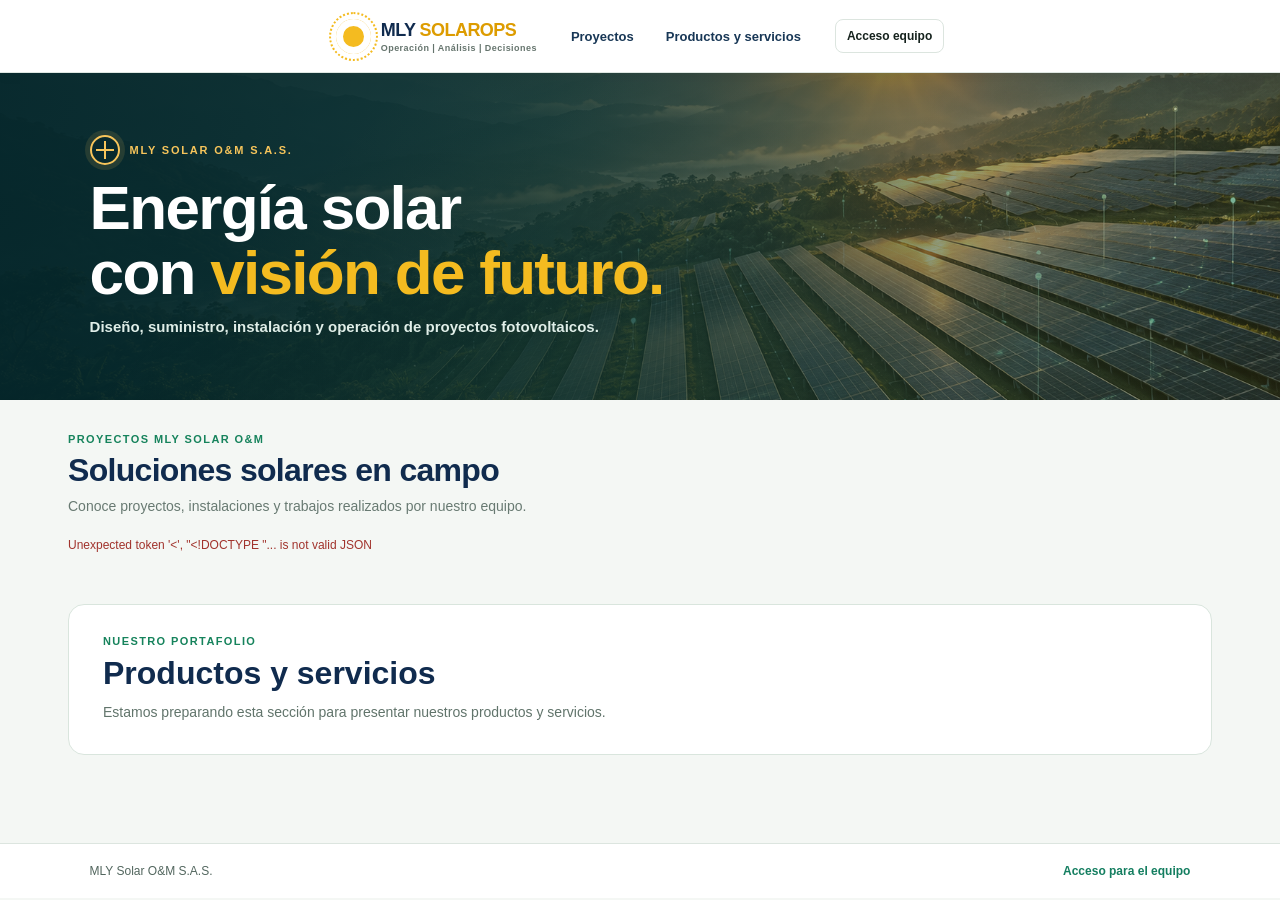
==== static/public.html @ 8276e41c "Add public project gallery page" ====
<!doctype html>
<html lang="es">
<head>
  <meta charset="utf-8">
  <meta name="viewport" content="width=device-width,initial-scale=1">
  <meta name="description" content="Conoce proyectos solares realizados por MLY Solar O&M S.A.S.">
  <title>Proyectos solares | MLY Solar O&amp;M</title>
  <link rel="stylesheet" href="/static/styles.css">
  <link rel="stylesheet" href="/static/gallery.css">
  <link rel="stylesheet" href="/static/public.css">
</head>
<body class="public-site">
  <header class="app-header">
    <div class="topbar">
      <a class="app-brand" href="/proyectos" aria-label="MLY SolarOps, inicio público">
        <i class="app-brand-mark" aria-hidden="true"></i>
        <span><b>MLY <em>SOLAROPS</em></b><small>Operación | Análisis | Decisiones</small></span>
      </a>
      <nav class="app-nav" aria-label="Navegación pública">
        <a href="#proyectos">Proyectos</a>
        <a href="#portafolio">Productos y servicios</a>
      </nav>
      <div class="account-actions"><a class="clear" href="/login">Acceso equipo</a></div>
    </div>
  </header>
  <section class="brand-header" aria-labelledby="public-hero-title">
    <div class="brand-intro">
      <div class="brand-kicker"><i class="brand-mark" aria-hidden="true"></i><p>MLY SOLAR O&amp;M S.A.S.</p></div>
      <h1 id="public-hero-title">Energía solar<br>con <span>visión de futuro.</span></h1>
      <p class="brand-subtitle">Diseño, suministro, instalación y operación de proyectos fotovoltaicos.</p>
    </div>
  </section>
  <main class="public-main">
    <section id="proyectos" class="home-gallery" aria-labelledby="projects-title">
      <div class="gallery-heading"><div><p class="eyebrow">PROYECTOS MLY SOLAR O&amp;M</p><h2 id="projects-title">Soluciones solares en campo</h2><p class="gallery-lead">Conoce proyectos, instalaciones y trabajos realizados por nuestro equipo.</p></div></div>
      <p id="public-gallery-status" class="gallery-status" role="status" aria-live="polite">Cargando proyectos…</p>
      <div id="public-gallery-grid" class="gallery-grid" aria-live="polite"></div>
    </section>
    <section id="portafolio" class="public-portfolio" aria-labelledby="portfolio-title">
      <p class="eyebrow">NUESTRO PORTAFOLIO</p>
      <h2 id="portfolio-title">Productos y servicios</h2>
      <p>Estamos preparando esta sección para presentar nuestros productos y servicios.</p>
    </section>
  </main>
  <footer class="public-footer"><span>MLY Solar O&amp;M S.A.S.</span><a href="/login">Acceso para el equipo</a></footer>
  <dialog id="public-lightbox" class="gallery-lightbox" aria-label="Fotografías del proyecto">
    <button id="public-lightbox-close" class="gallery-dialog-close" type="button" aria-label="Cerrar fotografías">×</button>
    <button id="public-lightbox-prev" class="gallery-lightbox-nav previous" type="button" aria-label="Fotografía anterior">‹</button>
    <img id="public-lightbox-image" alt="">
    <button id="public-lightbox-next" class="gallery-lightbox-nav next" type="button" aria-label="Fotografía siguiente">›</button>
    <div class="gallery-lightbox-caption"><p class="eyebrow" id="public-lightbox-category"></p><h2 id="public-lightbox-title"></h2><p id="public-lightbox-description"></p><small id="public-lightbox-location"></small><span id="public-lightbox-counter" class="gallery-lightbox-counter"></span></div>
  </dialog>
  <script src="/static/public.js" defer></script>
</body>
</html>
---- static/styles.css ----
:root{--ink:#15221d;--muted:#61716a;--line:#dce5df;--bg:#f4f7f4;--panel:#fff;--solar:#e59a18;--green:#16835c;--red:#c44a35;--amber:#ad7600}*{box-sizing:border-box}body{margin:0;background:var(--bg);font-family:Inter,Segoe UI,Arial,sans-serif;color:var(--ink)}header,main{max-width:1240px;margin:auto}header{padding:46px 28px 30px;display:flex;justify-content:space-between;align-items:center;gap:20px}h1,h2,p{margin:0}h1{font-size:clamp(30px,4vw,46px);letter-spacing:-1.8px}h2{font-size:20px}.eyebrow{font-size:11px;font-weight:800;letter-spacing:1.4px;color:var(--green);margin-bottom:8px}#status{color:var(--muted);margin-top:8px}.actions{display:flex;gap:10px;align-items:center}.upload,.clear,.analyse{border:0;border-radius:9px;padding:13px 16px;font-weight:700;cursor:pointer}.upload{background:var(--ink);color:#fff}.clear{background:#fff;color:var(--ink);border:1px solid var(--line)}.analyse{background:var(--green);color:#fff}.analyse:disabled{cursor:not-allowed;opacity:.45}.upload input{display:none}main{padding:0 28px 48px}.cards{display:grid;grid-template-columns:repeat(4,1fr);gap:14px;margin-bottom:18px}.card,.panel{background:var(--panel);border:1px solid var(--line);border-radius:12px}.card{padding:19px}.card span{display:block;color:var(--muted);font-size:13px}.card strong{font-size:29px;display:block;margin-top:6px;letter-spacing:-1px}.panel{padding:22px;margin-bottom:18px}.section-title{display:flex;align-items:start;justify-content:space-between;margin-bottom:18px}.alerts{display:grid;gap:10px}.alert{border-left:4px solid var(--amber);padding:14px 15px;background:#fff9eb;border-radius:3px}.alert.danger{border-color:var(--red);background:#fff4f2}.alert strong{display:block}.alert p{color:#5e5540;font-size:14px;margin-top:5px}.alert .action{color:var(--ink);font-weight:600}.legend{font-size:12px;color:var(--muted)}.legend i{display:inline-block;width:10px;height:10px;background:var(--solar);border-radius:50%;margin:0 5px}.legend .green{background:var(--green)}.chart{height:230px;display:flex;align-items:end;gap:4px;border-bottom:1px solid var(--line);padding:12px 0 0}.bar-group{height:100%;flex:1;display:flex;align-items:end;gap:1px;min-width:5px}.bar{width:50%;min-height:1px;background:var(--solar);border-radius:2px 2px 0 0}.bar.green{background:var(--green)}.plants{display:grid;grid-template-columns:repeat(2,1fr);gap:16px}.plant{border:1px solid var(--line);border-radius:9px;padding:17px}.plant-top{display:flex;justify-content:space-between;margin-bottom:14px}.plant h3{margin:0}.subtle{font-size:13px;color:var(--muted);margin-top:4px}.inverter{display:grid;grid-template-columns:1.2fr repeat(3,1fr);padding:11px 0;border-top:1px solid var(--line);gap:8px;font-size:13px}.inverter span{color:var(--muted);display:block;font-size:11px;margin-bottom:3px}.empty{text-align:center;padding:70px 20px;color:var(--muted)}@media(max-width:760px){header{padding-top:30px;align-items:flex-start;flex-direction:column}.actions{width:100%;flex-wrap:wrap}.cards,.plants{grid-template-columns:1fr}.inverter{grid-template-columns:1fr 1fr}.section-title{gap:10px;flex-direction:column}.legend{margin-top:0}}
.current-user{font-size:12px;color:#61716a;font-weight:700;white-space:nowrap}
.integration-panel{max-width:1240px;margin:0 auto 18px;padding:20px 28px;background:#fff;border:1px solid var(--line);border-radius:12px;display:flex;align-items:center;gap:18px;flex-wrap:wrap}.integration-panel h2{margin-bottom:5px}.integration-panel p{color:var(--muted);font-size:14px}.integration-result{flex:1 1 100%;color:var(--muted);font-size:14px}.integration-result strong{color:var(--ink);display:block;margin-bottom:8px}.integration-result small{display:block;margin-top:8px}.connected-plants{display:flex;gap:8px;flex-wrap:wrap}.connected-plants span{background:#edf7f1;color:#176444;padding:7px 10px;border-radius:999px;font-weight:700;font-size:13px}@media(max-width:760px){.integration-panel{margin:0 16px 18px;padding:18px}.integration-panel .analyse{width:100%}}
.connected-plant-cards{display:grid;grid-template-columns:repeat(2,minmax(0,1fr));gap:12px}.connected-plant-cards article{border:1px solid var(--line);border-radius:10px;padding:15px;background:#fbfdfb}.connected-plant-cards article>div{display:flex;justify-content:space-between;gap:8px;align-items:center}.live-status{background:#edf7f1;color:#176444;font-size:11px;font-weight:800;padding:5px 8px;border-radius:999px}.connected-plant-cards dl{display:grid;grid-template-columns:repeat(2,1fr);gap:12px;margin:14px 0 0}.connected-plant-cards dl div{border-top:1px solid var(--line);padding-top:9px}.connected-plant-cards dt{font-size:11px;color:var(--muted)}.connected-plant-cards dd{margin:3px 0 0;font-weight:800;color:var(--ink)}@media(max-width:760px){.connected-plant-cards{grid-template-columns:1fr}}
.power-diagnostic{margin-top:11px;border-top:1px dashed var(--line);padding-top:9px;font-size:11px;color:var(--muted)}.power-diagnostic summary{cursor:pointer;font-weight:700;color:var(--green)}.power-diagnostic span{display:block;margin-top:6px;word-break:break-word}
.report-date{font-size:12px;font-weight:800;color:var(--muted);display:grid;gap:5px}.report-date input{font:inherit;color:var(--ink);border:1px solid var(--line);border-radius:8px;padding:10px;background:#fff}.daily-report-cards{display:grid;grid-template-columns:repeat(2,minmax(0,1fr));gap:12px}.daily-report-cards article{border:1px solid var(--line);border-radius:10px;padding:15px;background:#fbfdfb}.report-heading{display:flex;justify-content:space-between;gap:10px}.report-heading span{font-size:12px;color:var(--muted)}.daily-report-cards dl{display:grid;grid-template-columns:repeat(3,1fr);gap:8px;margin:14px 0}.daily-report-cards dt{font-size:11px;color:var(--muted)}.daily-report-cards dd{margin:3px 0 0;font-size:14px;font-weight:800;color:var(--ink)}.report-chart{height:118px;display:flex;align-items:end;gap:2px;border-bottom:1px solid var(--line);padding-top:8px}.report-chart i{display:block;flex:1;background:var(--solar);border-radius:2px 2px 0 0;min-width:3px}.report-times{display:flex;justify-content:space-between;font-size:11px;color:var(--muted);margin-top:5px}@media(max-width:760px){.daily-report-cards{grid-template-columns:1fr}.daily-report-cards dl{grid-template-columns:1fr 1fr}}
.detailed-report{flex:1 1 100%;border:1px solid var(--line);border-radius:12px;background:#fff;padding:24px;color:var(--ink)}.report-document-heading{display:flex;align-items:start;justify-content:space-between;gap:18px;padding-bottom:16px;border-bottom:1px solid var(--line)}.report-document-heading h2{font-size:24px}.report-section{padding:20px 0;border-bottom:1px solid var(--line)}.report-section:last-child{border-bottom:0;padding-bottom:0}.report-section h3{font-size:16px;margin:0 0 10px}.report-section p{font-size:14px;line-height:1.55;color:var(--muted)}.report-section ul,.report-section ol{margin:0;padding-left:22px;display:grid;gap:8px;font-size:14px;line-height:1.45}.generation-comparison{display:grid;gap:12px;margin-top:16px}.generation-comparison>div{display:grid;grid-template-columns:minmax(95px,150px) minmax(92px,150px) 1fr;gap:10px;align-items:center;font-size:13px}.generation-comparison b{font-size:13px;text-align:right}.generation-comparison i{height:14px;background:#edf2ee;border-radius:99px;overflow:hidden}.generation-comparison em{display:block;height:100%;background:var(--solar);border-radius:99px}.report-interpretation{margin-top:14px}.report-table-wrap{overflow-x:auto;border:1px solid var(--line);border-radius:9px}.report-table-wrap table{border-collapse:collapse;width:100%;min-width:660px;font-size:13px}.report-table-wrap th,.report-table-wrap td{padding:11px 12px;border-bottom:1px solid var(--line);text-align:left;white-space:nowrap}.report-table-wrap thead th{background:#f4f7f4;color:var(--muted);font-size:11px}.report-table-wrap tbody tr:last-child th,.report-table-wrap tbody tr:last-child td{border-bottom:0}.report-caveats{background:#fbfdfb;margin:0 -24px -24px;padding:20px 24px;border-radius:0 0 12px 12px}@media(max-width:760px){.detailed-report{padding:18px}.report-document-heading{flex-direction:column}.report-document-heading .clear{width:100%}.generation-comparison>div{grid-template-columns:1fr auto}.generation-comparison i{grid-column:1/-1}.report-caveats{margin:0 -18px -18px;padding:18px}}
.plant-selector{flex:1 1 100%;border:1px solid var(--line);border-radius:9px;padding:11px 13px;margin:0}.plant-selector legend{font-size:12px;font-weight:800;color:var(--muted);padding:0 4px}.plant-options{display:flex;flex-wrap:wrap;gap:8px}.plant-options label{display:flex;gap:6px;align-items:center;background:#edf7f1;border-radius:999px;padding:7px 10px;font-size:13px;font-weight:700}.report-controls{display:flex;flex:1 1 100%;gap:10px;align-items:end;flex-wrap:wrap}.range-summary-cards{display:grid;grid-template-columns:repeat(2,minmax(0,1fr));gap:12px}.range-summary-cards article{border:1px solid var(--line);border-radius:10px;padding:15px;background:#fbfdfb}.range-summary-cards dl{display:grid;grid-template-columns:repeat(2,1fr);gap:10px;margin:13px 0 0}.range-summary-cards dt{font-size:11px;color:var(--muted)}.range-summary-cards dd{margin:3px 0 0;font-weight:800}.range-chart{height:100px;display:flex;align-items:end;gap:2px;border-bottom:1px solid var(--line);padding-top:6px}.range-chart i{display:block;flex:1;background:var(--green);min-width:3px;border-radius:2px 2px 0 0}.report-series-chart{margin:8px 0 14px;padding:12px;border:1px solid var(--line);border-radius:9px;background:#fbfdfb;break-inside:avoid}.report-series-chart figcaption{font-size:14px;font-weight:800;margin-bottom:6px}.report-series-chart svg{display:block;width:100%;height:auto}.chart-axis{stroke:#829087;stroke-width:1}.chart-grid{stroke:#dce5de;stroke-width:1;stroke-dasharray:3 3}.chart-label{font-size:11px;fill:#607168}.chart-legend{display:flex;flex-wrap:wrap;gap:10px;margin-top:4px;font-size:11px;color:var(--muted)}.chart-legend span{display:flex;align-items:center;gap:4px}.chart-legend i{width:10px;height:3px;border-radius:2px}@media(max-width:760px){.report-controls .analyse{width:100%}.range-summary-cards{grid-template-columns:1fr}}
@page{size:letter;margin:.35in}@media print{body{background:#fff!important;-webkit-print-color-adjust:exact;print-color-adjust:exact}header,#file-queue,#fusionsolar-panel,#fusionsolar-report-panel>div:not(.detailed-report),.plant-selector,.report-controls,#fusionsolar-report-analyse,#fusionsolar-report-result,#fusionsolar-range-result,#empty-state,main{display:none!important}#fusionsolar-report-panel{display:block!important;border:0!important;margin:0!important;padding:0!important}.detailed-report{display:block!important;border:0!important;padding:0!important;font-size:11px}.detailed-report[hidden]{display:none!important}.report-document-heading{padding-bottom:9px}.report-document-heading h2{font-size:20px}.report-document-heading .clear{display:none!important}.report-section{padding:10px 0}.report-section h3{margin-bottom:6px;font-size:14px}.report-section p,.report-section ul,.report-section ol{font-size:11px;line-height:1.3}.report-section ul,.report-section ol{gap:4px}.generation-comparison{margin-top:8px;gap:6px}.generation-comparison i{background:#fff!important;border:1px solid #9faea5}.generation-comparison em{background:#f5b51b!important;border:2px solid #c77800;box-sizing:border-box}.report-table-wrap table{font-size:10px}.report-table-wrap th,.report-table-wrap td{padding:6px 7px}.report-caveats{margin:0;padding:10px 0;background:#fff!important}.report-caveats{break-inside:avoid}}.chart-axis-title{font-size:11px;font-weight:700;fill:#405247}
.simulation-controls{display:flex;flex-wrap:wrap;align-items:end;gap:12px;margin:18px 0}.simulation-controls label{display:grid;gap:5px;color:var(--muted);font-size:12px;font-weight:700}.simulation-controls input,.simulation-controls select{min-height:42px;border:1px solid var(--line);border-radius:8px;padding:9px 10px;background:#fff;color:var(--ink);font:inherit}.simulation-controls select{min-width:210px}.simulation-upload{min-height:42px}.simulation-metrics{display:grid;grid-template-columns:repeat(4,1fr);gap:12px;margin:16px 0 22px}.simulation-metrics>div{border:1px solid var(--line);border-radius:9px;padding:14px;background:#fff}.simulation-metrics span,.simulation-metrics small{display:block;color:var(--muted);font-size:12px}.simulation-metrics b{display:block;font-size:22px;margin:5px 0}.simulation-chart{height:205px;display:flex;align-items:end;gap:8px;border-bottom:1px solid var(--line);padding:18px 4px 0}.simulation-chart>div{height:100%;flex:1;min-width:28px;display:grid;grid-template-rows:1fr 23px;align-items:end;text-align:center}.simulation-chart>div>div{height:100%;display:flex;align-items:end;justify-content:center;gap:2px}.simulation-chart i{display:block;width:27%;min-height:2px;border-radius:3px 3px 0 0}.simulation-generation{background:#e59a18}.simulation-self{background:#16835c}.simulation-export{background:#247196}.simulation-chart span{font-size:10px;color:var(--muted);padding-top:6px}.simulation-legend{display:flex;flex-wrap:wrap;gap:14px;margin-top:10px;color:var(--muted);font-size:12px}.simulation-legend i{display:inline-block;width:10px;height:10px;border-radius:2px;margin-right:4px}@media(max-width:760px){.simulation-metrics{grid-template-columns:1fr 1fr}.simulation-controls{align-items:stretch}.simulation-controls label,.simulation-controls select{width:100%}}
.performance-metrics{display:grid;grid-template-columns:repeat(3,minmax(0,1fr));gap:10px;margin-top:14px}.performance-metrics>div{border:1px solid var(--line);border-radius:9px;padding:13px;background:#fbfdfb}.performance-metrics span,.performance-metrics small{display:block;color:var(--muted);font-size:11px}.performance-metrics b{display:block;font-size:19px;margin:5px 0;color:var(--ink)}@media(max-width:760px){.performance-metrics{grid-template-columns:1fr 1fr}}
.analysis-report-actions{max-width:1240px;margin:0 auto 18px;padding:17px 28px;display:flex;align-items:center;justify-content:space-between;gap:18px;border:1px solid #cfe4d8;border-radius:12px;background:#f2faf5}.analysis-report-actions .eyebrow{margin-bottom:4px}.analysis-report-actions p:last-child{color:var(--muted);font-size:13px}.operational-report{max-width:1240px;margin:0 auto 28px}.operational-report-heading p{margin-top:7px}.report-brand-note{display:grid;gap:5px;text-align:right;color:var(--green);font-size:13px}.report-brand-note span{color:var(--muted);font-size:12px}.operational-summary{display:grid;grid-template-columns:repeat(4,minmax(0,1fr));gap:10px}.operational-summary>div{border:1px solid var(--line);border-radius:9px;padding:12px;background:#fbfdfb}.operational-summary span{display:block;color:var(--muted);font-size:11px}.operational-summary b{display:block;margin-top:5px;font-size:19px}.operational-alert-list{list-style:none!important;padding:0!important}.operational-alert-list li{padding:10px 0;border-bottom:1px solid var(--line)}.operational-alert-list li:last-child{border-bottom:0}.operational-alert-list span{display:block;margin-top:4px;color:var(--muted)}@media(max-width:760px){.analysis-report-actions{margin:0 16px 18px;padding:16px;align-items:stretch;flex-direction:column}.analysis-report-actions .analyse{width:100%}.operational-report{margin:0 16px 22px}.operational-summary{grid-template-columns:1fr 1fr}.report-brand-note{text-align:left}}
.brand-header{position:relative;isolation:isolate;min-height:284px;margin:22px auto 26px;padding:42px 36px!important;overflow:hidden;border:1px solid #294b40;border-radius:18px;background:linear-gradient(90deg,rgba(12,38,32,.96) 0%,rgba(13,46,38,.88) 43%,rgba(13,46,38,.18) 78%),url('/static/solarops-hero-v1.png') right center/cover no-repeat;color:#fff}.brand-header:after{content:'';position:absolute;inset:0;z-index:-1;background:linear-gradient(135deg,transparent 0 70%,rgba(229,154,24,.18) 100%)}.brand-intro{max-width:650px}.brand-kicker{display:flex;align-items:center;gap:10px;margin-bottom:16px}.brand-kicker p{margin:0;color:#f7c55b;font-size:11px;font-weight:900;letter-spacing:1.8px}.brand-mark{display:block;position:relative;width:30px;height:30px;border:2px solid #f7c55b;border-radius:50%;box-shadow:0 0 0 5px rgba(247,197,91,.12)}.brand-mark:before,.brand-mark:after{content:'';position:absolute;left:50%;top:50%;background:#f7c55b;transform:translate(-50%,-50%)}.brand-mark:before{width:2px;height:18px}.brand-mark:after{width:18px;height:2px}.brand-header h1{max-width:540px;font-size:clamp(31px,4vw,49px);line-height:1.02;letter-spacing:-2px}.brand-subtitle{margin-top:12px!important;color:#e0eee8!important;font-size:16px!important;font-weight:600}.brand-header #status{color:#c8dcd4;margin-top:18px}.brand-header .actions{position:relative;z-index:1;align-self:flex-start}.brand-header .current-user{color:#e0eee8}.brand-header .clear{background:rgba(255,255,255,.94);border-color:transparent}.brand-header .upload{background:#f7c55b;color:#17241f}.brand-header .analyse{background:#1ca472;box-shadow:0 8px 22px rgba(0,0,0,.18)}.brand-header .analysis-progress{max-width:380px}@media(max-width:760px){.brand-header{min-height:0;margin:0 16px 20px;padding:30px 24px!important;background:linear-gradient(130deg,rgba(12,38,32,.96),rgba(13,46,38,.7)),url('/static/solarops-hero-v1.png') center/cover no-repeat}.brand-header .actions{align-self:stretch}.brand-header h1{font-size:34px}.brand-header .clear,.brand-header .upload,.brand-header .analyse{flex:1;text-align:center}}

@media print{#operational-report,#operational-report[hidden]{display:block!important;max-width:none!important;margin:0!important;border:0!important;padding:0!important;font-size:10.5px}.operational-report .report-document-heading{padding-bottom:10px}.operational-report .report-document-heading h2{font-size:22px}.operational-report .report-brand-note{font-size:11px}.operational-report .report-brand-note span{font-size:10px}.operational-report .report-section{padding:11px 0;break-inside:avoid}.operational-report .report-section h3{font-size:14px;margin-bottom:7px}.operational-summary{gap:7px}.operational-summary>div{padding:8px;border-radius:5px}.operational-summary b{font-size:15px}.operational-report .generation-comparison{margin:9px 0}.operational-report .generation-comparison>div{font-size:11px}.operational-report .generation-comparison b{font-size:11px}.operational-report .report-table-wrap{overflow:visible;border-radius:0}.operational-report .report-table-wrap table{min-width:0;font-size:8.5px}.operational-report .report-table-wrap th,.operational-report .report-table-wrap td{padding:5px;white-space:normal;vertical-align:top}.operational-report .operational-alert-list li{padding:6px 0}.operational-report .report-caveats{font-size:9.5px}.operational-report .report-caveats p{font-size:9.5px;line-height:1.35}}
@media print{body> :not(.brand-header):not(#operational-report){display:none!important}.brand-header{display:block!important;min-height:0!important;margin:0 0 16px!important;padding:18px 22px!important;border:0!important;border-radius:0!important;background:#073a3a!important;break-inside:avoid}.brand-header .brand-intro{max-width:none!important}.brand-header .brand-kicker{margin-bottom:6px!important}.brand-header h1{max-width:none!important;font-size:24px!important;letter-spacing:-.7px!important}.brand-header .brand-subtitle{margin-top:6px!important;font-size:11px!important}.brand-header #status,.brand-header .analysis-progress{display:none!important}#operational-report{display:block!important;width:100%!important;max-width:none!important;margin:0!important}.operational-report .report-section{break-inside:auto}.operational-report .report-caveats{break-inside:avoid}}

/* Etapa 1 · estructura de navegación y jerarquía visual; no modifica la lógica. */
:root{--navy:#102b4e;--blue:#176cbd;--gold:#f4bb20;--hero:#082f31}
html{scroll-behavior:smooth;scroll-padding-top:78px}
.app-header{position:sticky;top:0;z-index:20;max-width:none;margin:0;padding:0;background:rgba(255,255,255,.97);border-bottom:1px solid #dfe7e2;box-shadow:0 2px 12px rgba(20,45,38,.06)}
.topbar{max-width:1240px;min-height:66px;margin:auto;padding:0 28px;display:flex;align-items:center;gap:28px}
.app-brand{display:flex;align-items:center;gap:10px;color:var(--navy);text-decoration:none;white-space:nowrap}
.app-brand>span{display:grid;gap:2px}.app-brand b{font-size:18px;letter-spacing:-.55px}.app-brand em{font-style:normal;color:#dd9c00}.app-brand small{font-size:9px;font-weight:800;letter-spacing:.45px;color:#65746d}
.app-brand-mark{position:relative;width:35px;height:35px;border-radius:50%;background:var(--gold);box-shadow:inset 0 0 0 7px #fff}.app-brand-mark:before{content:'';position:absolute;inset:-7px;border:2px dotted var(--gold);border-radius:50%}
.app-nav{display:flex;align-items:center;gap:4px;margin:auto}.app-nav a{padding:9px 13px;border-radius:8px;color:#263b58;text-decoration:none;font-size:13px;font-weight:800}.app-nav a:hover,.app-nav a:focus-visible{background:#eaf3ff;color:var(--blue);outline:none}
.account-actions{display:flex;align-items:center;gap:10px;white-space:nowrap}.account-actions .current-user{color:#40576d}.account-actions .clear{padding:9px 11px;border-radius:8px;font-size:12px}
.brand-header{max-width:none;min-height:218px;margin:0;padding:31px max(28px,calc((100% - 1184px)/2))!important;border:0;border-radius:0;background:linear-gradient(90deg,rgba(5,39,43,.96) 0%,rgba(7,47,48,.91) 42%,rgba(7,47,48,.22) 78%),url('/static/solarops-hero-v1.png') right center/cover no-repeat}
.brand-header:after{background:linear-gradient(135deg,transparent 25%,rgba(237,176,31,.12) 100%)}
.brand-intro{max-width:670px}.brand-kicker{margin-bottom:10px}.brand-header h1{max-width:620px;font-size:clamp(30px,3.3vw,46px);line-height:1.05;letter-spacing:-1.7px}.brand-header h1 span{color:var(--gold)}
.brand-subtitle{max-width:610px;margin-top:11px!important;font-size:15px!important;line-height:1.45}.brand-header #status{margin-top:14px;font-size:13px}
.workspace-actions{max-width:1184px;margin:18px auto 20px;padding:12px 14px;display:flex;justify-content:flex-end;align-items:center;gap:10px;background:#fff;border:1px solid var(--line);border-radius:12px;box-shadow:0 5px 15px rgba(20,45,38,.045)}
.workspace-actions .clear,.workspace-actions .upload,.workspace-actions .analyse{padding:11px 15px;border-radius:8px;font-size:13px}.workspace-actions .upload{background:var(--navy)}.workspace-actions .analyse{background:var(--gold);color:#17241f}.workspace-actions .analyse:disabled{background:#d8b85f;color:#5d522c}
@media(max-width:900px){.topbar{padding-left:20px;padding-right:20px;gap:12px}.app-nav{gap:0}.app-nav a{padding:8px}.account-actions .current-user{max-width:135px;overflow:hidden;text-overflow:ellipsis}.brand-header{padding-left:28px!important;padding-right:28px!important}.workspace-actions{margin-left:28px;margin-right:28px}}
@media(max-width:680px){html{scroll-padding-top:64px}.topbar{min-height:62px;padding:0 16px;gap:10px}.app-brand small{display:none}.app-brand b{font-size:16px}.app-brand-mark{width:29px;height:29px;box-shadow:inset 0 0 0 6px #fff}.app-nav{display:none}.account-actions{margin-left:auto}.account-actions .current-user{display:none}.account-actions .clear{padding:8px 9px;font-size:11px}.brand-header{min-height:205px;margin:0;padding:27px 20px!important;background:linear-gradient(110deg,rgba(5,39,43,.96),rgba(7,47,48,.65)),url('/static/solarops-hero-v1.png') center/cover no-repeat}.brand-header h1{font-size:32px}.brand-subtitle{font-size:14px!important}.workspace-actions{margin:14px 16px 18px;display:grid;grid-template-columns:1fr 1fr}.workspace-actions .analyse{grid-column:1/-1}.workspace-actions .clear,.workspace-actions .upload,.workspace-actions .analyse{text-align:center}.integration-panel{scroll-margin-top:76px}}
.daily-report-cards:has(>article:only-child),.daily-report-cards:has(>article:nth-child(2):last-child){grid-template-columns:1fr}.report-chart{height:150px;padding-top:26px;padding-bottom:22px;overflow:visible}.report-chart .report-bar{position:relative;display:flex;align-items:flex-end;justify-content:center;flex:1;height:var(--bar-height);align-self:flex-end;min-width:0}.report-chart .report-bar i{width:100%;height:100%!important}.report-chart .report-bar-value{position:absolute;bottom:calc(100% + 3px);left:50%;transform:translateX(-50%);font-size:9px;line-height:1;color:var(--ink);font-weight:800;white-space:nowrap;pointer-events:none}.report-chart .report-bar-value.inside{bottom:50%;transform:translate(-50%,50%);color:#fff;text-shadow:0 1px 2px rgba(0,0,0,.45)}.report-chart .report-bar-time{position:absolute;bottom:-18px;left:50%;transform:translateX(-50%);font-size:9px;line-height:1;color:var(--muted);white-space:nowrap;pointer-events:none}
.report-chart-wrap{position:relative;margin:14px 10px 24px 30px}.report-axis-y{position:absolute;left:-27px;top:50%;transform:translateY(-50%) rotate(180deg);writing-mode:vertical-rl;font-size:10px;font-weight:700;color:var(--muted);white-space:nowrap}.report-axis-x{position:absolute;left:0;right:0;bottom:-22px;text-align:center;font-size:10px;font-weight:700;color:var(--muted)}
---- static/gallery.css ----
.module-hidden{display:none!important}
.brand-header{background-image:linear-gradient(90deg,rgba(5,39,43,.95) 0%,rgba(7,47,48,.82) 43%,rgba(7,47,48,.18) 100%),var(--home-cover,url('/static/solarops-hero-v1.png'));background-position:center;background-size:cover}
.brand-header:after{pointer-events:none}
.workspace-status{min-width:210px;flex:1;color:var(--muted);font-size:12px}.workspace-status p{margin:0}
.home-gallery{max-width:1184px;margin:28px auto 54px;padding:0 20px}
.gallery-heading,.gallery-admin-heading{display:flex;justify-content:space-between;align-items:flex-end;gap:20px;margin-bottom:18px}
.gallery-heading .eyebrow{margin-bottom:7px}.gallery-heading h2{margin:0;color:#102b4e;font-size:clamp(23px,3vw,32px);letter-spacing:-.7px}.gallery-lead,.gallery-admin-heading p{margin:7px 0 0;color:#687a72;font-size:14px;line-height:1.5}
.gallery-heading>.clear{flex:0 0 auto}
.gallery-admin-panel{margin:0 0 22px;padding:20px;border:1px solid #d5e3da;border-radius:15px;background:#f8fbf9;box-shadow:0 10px 25px rgba(20,45,38,.05)}
.gallery-admin-panel[hidden],.gallery-lightbox:not([open]),.gallery-edit-dialog:not([open]){display:none!important}
.gallery-admin-heading{align-items:center;margin-bottom:16px}.gallery-admin-heading b{font-size:15px;color:#15394b}
.gallery-upload-form{display:grid;grid-template-columns:repeat(3,minmax(0,1fr));gap:12px;align-items:end}
.gallery-upload-form>label:not(.gallery-check),.gallery-edit-dialog form>label,.gallery-edit-fields label{display:grid;gap:6px;color:#586e65;font-size:12px;font-weight:700}
.gallery-upload-form input:not([type=file]),.gallery-upload-form select,.gallery-edit-dialog input:not([type=checkbox]):not([type=file]),.gallery-edit-dialog textarea,.gallery-edit-dialog select{width:100%;min-height:42px;padding:10px 12px;border:1px solid #d5e2da;border-radius:8px;background:#fff;color:#183746;font:inherit}
.gallery-upload-form .gallery-file-picker,.gallery-file-picker{display:flex;align-items:center;justify-content:center;min-height:42px;padding:10px 13px;border:1px dashed #9bb6a7;border-radius:8px;background:#fff;color:#147e60;font-size:13px;font-weight:800;cursor:pointer;text-align:center}
.gallery-file-picker input{position:absolute;width:1px;height:1px;overflow:hidden;clip:rect(0,0,0,0);white-space:nowrap}
.gallery-check{display:flex;align-items:center;gap:8px;color:#425c52;font-size:12px;font-weight:700}.gallery-check input{accent-color:#16835c;width:17px;height:17px}
.gallery-upload-hint,.gallery-status{margin:10px 0 0;color:#687a72;font-size:12px;line-height:1.45}.gallery-status:empty{display:none}.gallery-status.error{color:#a1332c}.gallery-status.success{color:#147e60}
.gallery-grid{display:grid;grid-template-columns:repeat(3,minmax(0,1fr));gap:18px}.gallery-grid:not(.manage-open) .gallery-admin-tools{display:none}
.gallery-empty{grid-column:1/-1;padding:32px 20px;border:1px dashed #bfd3c7;border-radius:14px;background:#fbfdfb;color:#64796f;text-align:center;font-size:14px}
.gallery-card{min-width:0;overflow:hidden;border:1px solid #d9e5dd;border-radius:14px;background:#fff;box-shadow:0 8px 22px rgba(20,45,38,.055);transition:transform .2s ease,box-shadow .2s ease}
.gallery-card:hover{transform:translateY(-3px);box-shadow:0 14px 32px rgba(20,45,38,.11)}
.gallery-photo-button{position:relative;display:block;width:100%;aspect-ratio:4/3;padding:0;border:0;background:#eaf1ec;cursor:zoom-in;overflow:hidden}
.gallery-photo-button img{display:block;width:100%;height:100%;object-fit:cover;transition:transform .35s ease}.gallery-photo-button:hover img{transform:scale(1.035)}
.gallery-cover-badge{position:absolute;left:12px;top:12px;padding:6px 9px;border-radius:999px;background:#f4bb20;color:#1c3329;font-size:10px;font-weight:900;letter-spacing:.04em;text-transform:uppercase}
.gallery-photo-count{position:absolute;right:12px;bottom:12px;padding:6px 10px;border:1px solid rgba(255,255,255,.65);border-radius:999px;background:rgba(7,35,34,.84);color:#fff;font-size:11px;font-weight:800;backdrop-filter:blur(4px)}
.gallery-card-body{padding:15px 16px 14px}.gallery-category{margin:0 0 5px;color:#16835c;font-size:10px;font-weight:900;letter-spacing:1px;text-transform:uppercase}.gallery-card h3{margin:0;color:#102b4e;font-size:17px;line-height:1.3}.gallery-card-description{margin:7px 0 0;color:#61746b;font-size:13px;line-height:1.5}.gallery-location{display:block;margin-top:10px;color:#667c70;font-size:11px;font-weight:700}
.gallery-admin-tools{display:flex;flex-wrap:wrap;gap:6px;margin-top:13px;padding-top:12px;border-top:1px solid #e7eee9}.gallery-admin-tools button{min-height:32px;padding:6px 9px;border:1px solid #d7e3dc;border-radius:7px;background:#fff;color:#234b3d;font-size:11px;font-weight:800;cursor:pointer}.gallery-admin-tools button:hover{background:#eff8f3}.gallery-admin-tools button.danger{color:#a1332c}
.gallery-lightbox,.gallery-edit-dialog{position:fixed;inset:0;margin:auto;border:0;border-radius:16px;padding:0;box-shadow:0 24px 80px rgba(0,0,0,.35)}
.gallery-lightbox{width:min(1080px,calc(100vw - 32px));max-width:1080px;max-height:calc(100dvh - 32px);overflow:auto;background:#0b1715;color:#fff}
.gallery-lightbox::backdrop,.gallery-edit-dialog::backdrop{background:rgba(8,22,18,.78);backdrop-filter:blur(3px)}
.gallery-lightbox>img{display:block;width:100%;max-height:70dvh;object-fit:contain;background:#07110f}
.gallery-lightbox-nav{position:fixed;z-index:2;top:35%;display:grid;place-items:center;width:46px;height:46px;border:1px solid rgba(255,255,255,.55);border-radius:50%;background:rgba(12,29,25,.82);color:#fff;font-size:34px;line-height:1;cursor:pointer}.gallery-lightbox-nav.previous{left:max(calc((100vw - min(1080px, 100vw - 32px))/2 + 14px),20px)}.gallery-lightbox-nav.next{right:max(calc((100vw - min(1080px, 100vw - 32px))/2 + 14px),20px)}.gallery-lightbox-counter{display:block;margin-top:8px;color:#f4bb20;font-size:12px;font-weight:800}
.gallery-lightbox-caption{padding:16px 22px 20px}.gallery-lightbox-caption .eyebrow{color:#f4bb20}.gallery-lightbox-caption h2{margin:4px 0;font-size:22px}.gallery-lightbox-caption p:not(.eyebrow){margin:7px 0;color:#d3e0da}.gallery-lightbox-caption small{color:#b6c7be}
.gallery-dialog-close{position:absolute;z-index:2;right:12px;top:12px;width:38px;height:38px;border:0;border-radius:50%;background:rgba(12,29,25,.78);color:#fff;font-size:25px;line-height:1;cursor:pointer}
.gallery-edit-dialog{width:min(640px,calc(100vw - 28px));max-width:640px;max-height:calc(100dvh - 28px);overflow:auto;background:#fff}
.gallery-edit-dialog form{display:grid;gap:13px;padding:24px}.gallery-dialog-heading{display:flex;justify-content:space-between;align-items:start;margin-bottom:3px}.gallery-dialog-heading .eyebrow{margin:0 0 5px}.gallery-dialog-heading h2{margin:0;color:#102b4e;font-size:23px}.gallery-dialog-heading .gallery-dialog-close{position:static;background:#edf3ef;color:#345449}.gallery-edit-fields{display:grid;grid-template-columns:1fr 1fr;gap:12px}.gallery-edit-dialog textarea{resize:vertical}.gallery-dialog-actions{display:flex;justify-content:flex-end;gap:9px;margin-top:2px}
@media(max-width:920px){.gallery-grid{grid-template-columns:repeat(2,minmax(0,1fr))}.gallery-upload-form{grid-template-columns:repeat(2,minmax(0,1fr))}}
@media(max-width:680px){.topbar{min-height:unset;flex-wrap:wrap;padding:8px 14px 7px;gap:4px 8px}.app-brand{order:0}.account-actions{order:1}.app-nav{display:flex;order:2;flex:1 0 100%;width:100%;margin:2px 0 0;overflow-x:auto;gap:2px;scrollbar-width:none}.app-nav::-webkit-scrollbar{display:none}.app-nav a{flex:0 0 auto;padding:7px 10px;font-size:12px}.home-gallery{margin:24px auto 38px;padding:0 16px}.gallery-heading{align-items:flex-start;flex-direction:column;gap:12px}.gallery-heading>.clear{width:100%}.gallery-grid{grid-template-columns:1fr;gap:14px}.gallery-upload-form{grid-template-columns:1fr}.gallery-admin-panel{padding:15px}.gallery-admin-heading{align-items:flex-start}.gallery-edit-fields{grid-template-columns:1fr}.workspace-actions{display:flex;flex-wrap:wrap}.workspace-status{flex-basis:100%;width:100%;min-width:0}.brand-header{min-height:200px;padding:26px 20px!important}.brand-header h1{font-size:31px}.gallery-lightbox{width:calc(100vw - 20px);max-height:calc(100dvh - 20px)}.gallery-lightbox-caption{padding:14px 16px}.gallery-dialog-actions>*{flex:1}.app-header{position:sticky}.gallery-admin-tools button{flex:1}}
@media(prefers-reduced-motion:reduce){.gallery-card,.gallery-photo-button img{transition:none}}
---- static/public.css ----
.public-site{min-height:100vh;background:#f4f7f4}
.public-site .topbar{max-width:1240px;margin:auto;padding:10px 28px;min-height:72px;display:flex;align-items:center;justify-content:space-between;gap:22px}
.public-site .app-nav{display:flex;align-items:center;gap:8px;margin-left:auto}
.public-site .app-nav a{padding:10px 12px;border-radius:8px;color:#183756;text-decoration:none;font-size:13px;font-weight:800}
.public-site .app-nav a:hover{background:#eef5f0;color:#147e60}
.public-site .account-actions .clear{text-decoration:none}
.public-site .brand-header{max-width:none;margin:0;border:0;border-radius:0;min-height:320px;padding:62px max(7vw,32px)!important}
.public-site .brand-header h1{font-size:clamp(38px,5vw,62px)}
.public-main{max-width:none;margin:0;padding:1px 0 36px}
.public-site .home-gallery{max-width:1184px;margin:32px auto 50px;padding:0 20px}
.public-site .gallery-heading{margin-bottom:20px}
.public-site .gallery-grid{grid-template-columns:repeat(3,minmax(0,1fr))}
.public-portfolio{max-width:1144px;margin:0 auto 52px;padding:30px 34px;border:1px solid #d9e5dd;border-radius:16px;background:#fff}
.public-portfolio h2{margin:0;color:#102b4e;font-size:clamp(24px,3vw,32px)}
.public-portfolio>p:last-child{margin:9px 0 0;color:#61746b;font-size:14px;line-height:1.6}
.public-footer{display:flex;justify-content:space-between;align-items:center;gap:16px;padding:20px max(7vw,32px);border-top:1px solid #dce5df;background:#fff;color:#52665e;font-size:12px}
.public-footer a{color:#147e60;font-weight:800;text-decoration:none}
@media(max-width:900px){.public-site .topbar{padding-left:20px;padding-right:20px}.public-site .gallery-grid{grid-template-columns:repeat(2,minmax(0,1fr))}.public-portfolio{margin-right:20px;margin-left:20px}}
@media(max-width:680px){.public-site .topbar{flex-wrap:wrap;gap:5px 10px;padding:9px 16px}.public-site .app-brand{flex:1}.public-site .app-brand small{display:none}.public-site .app-nav{order:3;flex:1 0 100%;margin:0;overflow:auto}.public-site .app-nav a{white-space:nowrap;padding:8px 10px}.public-site .account-actions{margin-left:auto}.public-site .brand-header{min-height:250px;padding:38px 22px!important}.public-site .brand-header h1{font-size:38px}.public-site .home-gallery{margin:25px auto 36px;padding:0 16px}.public-site .gallery-grid{grid-template-columns:1fr}.public-portfolio{margin:0 16px 32px;padding:23px 20px}.public-footer{padding:18px 16px}}
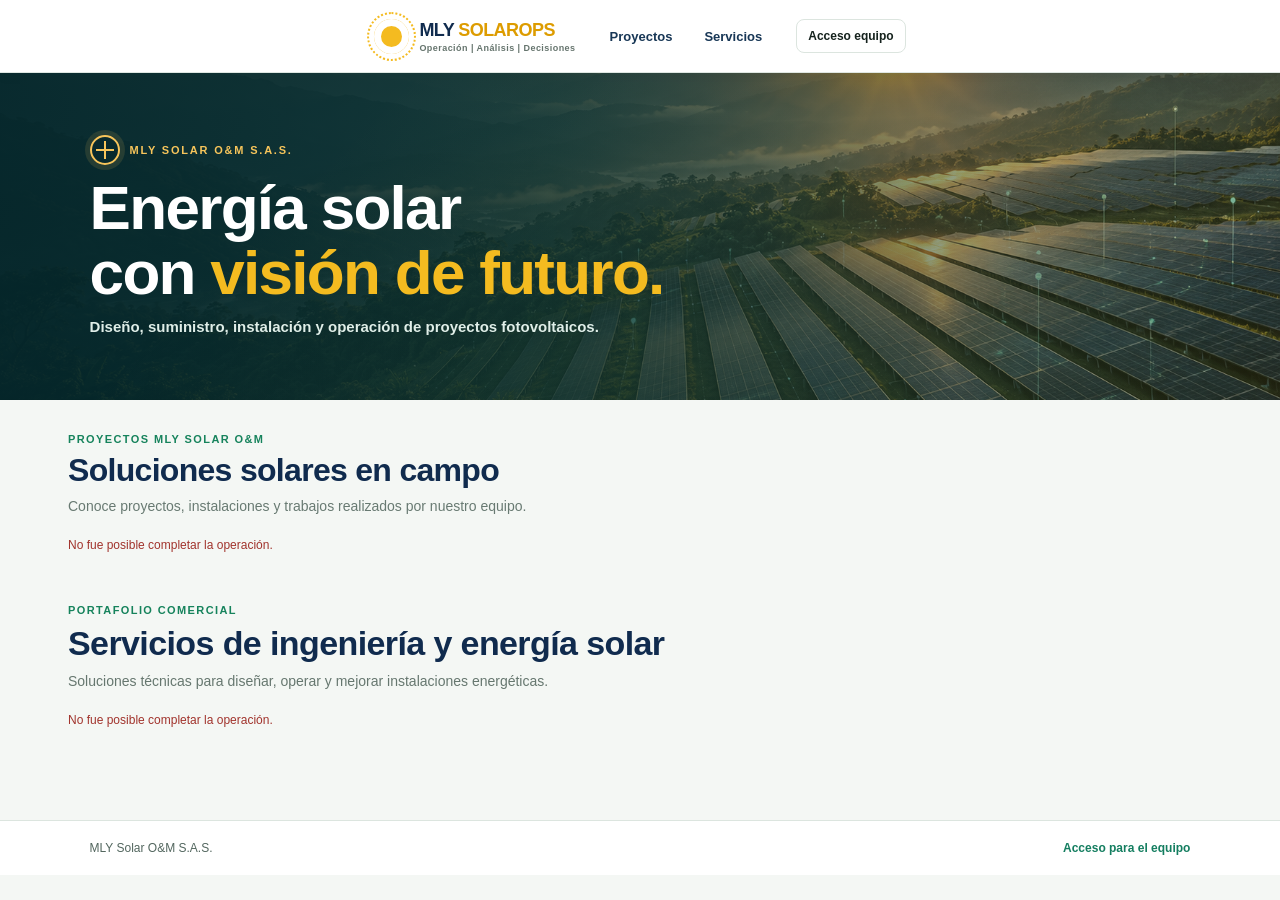
==== commit f258646c: "Add public services portfolio and admin controls" ====
--- a/static/public.html
+++ b/static/public.html
@@ -18,7 +18,7 @@
       </a>
       <nav class="app-nav" aria-label="Navegación pública">
         <a href="#proyectos">Proyectos</a>
-        <a href="#portafolio">Productos y servicios</a>
+        <a href="#portafolio">Servicios</a>
       </nav>
       <div class="account-actions"><a class="clear" href="/login">Acceso equipo</a></div>
     </div>
@@ -36,10 +36,24 @@
       <p id="public-gallery-status" class="gallery-status" role="status" aria-live="polite">Cargando proyectos…</p>
       <div id="public-gallery-grid" class="gallery-grid" aria-live="polite"></div>
     </section>
-    <section id="portafolio" class="public-portfolio" aria-labelledby="portfolio-title">
-      <p class="eyebrow">NUESTRO PORTAFOLIO</p>
-      <h2 id="portfolio-title">Productos y servicios</h2>
-      <p>Estamos preparando esta sección para presentar nuestros productos y servicios.</p>
+    <section id="portafolio" class="public-services" aria-labelledby="services-title">
+      <div class="service-section-heading"><div><p class="eyebrow">PORTAFOLIO COMERCIAL</p><h2 id="services-title">Servicios de ingeniería y energía solar</h2><p>Soluciones técnicas para diseñar, operar y mejorar instalaciones energéticas.</p></div><button id="services-admin-toggle" class="clear" type="button" hidden>Administrar servicios</button></div>
+      <div id="services-admin-panel" class="services-admin-panel" hidden>
+        <div class="services-admin-title"><div><b>Administrar portafolio de servicios</b><p>Los cambios se guardan en Google Drive y se muestran en la página pública.</p></div><button id="services-admin-close" class="clear" type="button">Cerrar</button></div>
+        <form id="service-editor" class="service-editor">
+          <label>Nombre del servicio<input id="service-name" maxlength="140" required></label>
+          <label class="wide">Descripción<textarea id="service-description" rows="3" maxlength="1200" required></textarea></label>
+          <label class="wide">Servicios incluidos (uno por línea)<textarea id="service-items" rows="6" required></textarea></label>
+          <label class="service-photo-picker">Fotografía del servicio<input id="service-image" type="file" accept="image/jpeg,image/png,image/webp"></label>
+          <label class="service-published-check"><input id="service-published" type="checkbox" checked> Publicar en la página</label>
+          <div class="service-editor-actions"><button id="service-editor-cancel" class="clear" type="button" hidden>Cancelar edición</button><button id="service-save" class="analyse" type="submit">Crear servicio</button></div>
+        </form>
+        <p class="service-admin-hint">JPEG, PNG o WebP · máximo 15 MB por archivo; la app optimiza la foto antes de guardarla.</p>
+        <p id="services-admin-status" class="gallery-status" role="status" aria-live="polite"></p>
+        <div id="services-admin-list" class="services-admin-list"></div>
+      </div>
+      <p id="services-status" class="gallery-status" role="status" aria-live="polite">Cargando servicios…</p>
+      <div id="services-grid" class="services-grid" aria-live="polite"></div>
     </section>
   </main>
   <footer class="public-footer"><span>MLY Solar O&amp;M S.A.S.</span><a href="/login">Acceso para el equipo</a></footer>
@@ -50,6 +64,11 @@
     <button id="public-lightbox-next" class="gallery-lightbox-nav next" type="button" aria-label="Fotografía siguiente">›</button>
     <div class="gallery-lightbox-caption"><p class="eyebrow" id="public-lightbox-category"></p><h2 id="public-lightbox-title"></h2><p id="public-lightbox-description"></p><small id="public-lightbox-location"></small><span id="public-lightbox-counter" class="gallery-lightbox-counter"></span></div>
   </dialog>
+  <dialog id="service-details" class="service-details-dialog">
+    <button id="service-details-close" class="gallery-dialog-close" type="button" aria-label="Cerrar detalles">×</button>
+    <div class="service-details-image" id="service-details-image"></div>
+    <div class="service-details-content"><p class="eyebrow">SERVICIOS MLY SOLAR O&amp;M</p><h2 id="service-details-name"></h2><p id="service-details-description"></p><ul id="service-details-list"></ul><a id="service-quote-link" class="analyse" href="#" target="_blank" rel="noopener" hidden>Solicitar cotización</a><span id="service-contact-pending" class="service-contact-pending" hidden>Canal de contacto comercial pendiente de configuración.</span></div>
+  </dialog>
   <script src="/static/public.js" defer></script>
 </body>
 </html>
--- a/static/public.css
+++ b/static/public.css
@@ -10,10 +10,46 @@
 .public-site .home-gallery{max-width:1184px;margin:32px auto 50px;padding:0 20px}
 .public-site .gallery-heading{margin-bottom:20px}
 .public-site .gallery-grid{grid-template-columns:repeat(3,minmax(0,1fr))}
-.public-portfolio{max-width:1144px;margin:0 auto 52px;padding:30px 34px;border:1px solid #d9e5dd;border-radius:16px;background:#fff}
-.public-portfolio h2{margin:0;color:#102b4e;font-size:clamp(24px,3vw,32px)}
-.public-portfolio>p:last-child{margin:9px 0 0;color:#61746b;font-size:14px;line-height:1.6}
+.public-services{max-width:1184px;margin:0 auto 54px;padding:0 20px}
+.service-section-heading,.services-admin-title{display:flex;justify-content:space-between;align-items:end;gap:20px;margin-bottom:20px}
+.service-section-heading h2{margin:0;color:#102b4e;font-size:clamp(25px,3vw,34px);letter-spacing:-.6px}
+.service-section-heading>div>p:last-child,.services-admin-title p{margin:8px 0 0;color:#66776f;font-size:14px;line-height:1.5}
+.services-grid{display:grid;grid-template-columns:repeat(3,minmax(0,1fr));gap:18px}
+.service-card{overflow:hidden;border:1px solid #d9e5dd;border-radius:15px;background:#fff;box-shadow:0 8px 22px rgba(20,45,38,.055);transition:transform .2s ease,box-shadow .2s ease}
+.service-card:hover{transform:translateY(-3px);box-shadow:0 14px 32px rgba(20,45,38,.11)}
+.service-card-image{position:relative;aspect-ratio:16/10;overflow:hidden;background:linear-gradient(135deg,#073a3a,#135d4c 65%,#e4a123)}
+.service-card-image img{display:block;width:100%;height:100%;object-fit:cover}
+.service-placeholder{display:grid;place-items:center;width:100%;height:100%;color:#f7c55b;background:radial-gradient(circle at 75% 20%,rgba(247,197,91,.2),transparent 36%),linear-gradient(135deg,#073a3a,#102b4e)}
+.service-placeholder svg{width:78px;height:78px;filter:drop-shadow(0 6px 14px rgba(0,0,0,.18))}
+.service-card-content{display:flex;flex-direction:column;align-items:flex-start;min-height:218px;padding:19px 20px}
+.service-card-content h3{margin:0;color:#102b4e;font-size:18px;line-height:1.3}
+.service-card-content p{margin:9px 0 18px;color:#61746b;font-size:13px;line-height:1.55}
+.service-card-content button{margin-top:auto}
+.services-admin-panel{margin:0 0 23px;padding:21px;border:1px solid #d5e3da;border-radius:15px;background:#fff;box-shadow:0 10px 25px rgba(20,45,38,.05)}
+.services-admin-panel[hidden]{display:none!important}.services-admin-title{align-items:center}.services-admin-title b{font-size:15px;color:#15394b}
+.service-editor{display:grid;grid-template-columns:repeat(2,minmax(0,1fr));gap:13px;align-items:end}
+.service-editor>label{display:grid;gap:6px;color:#586e65;font-size:12px;font-weight:700}
+.service-editor>label.wide{grid-column:1/-1}
+.service-editor input:not([type=file]),.service-editor textarea{width:100%;min-height:42px;padding:10px 12px;border:1px solid #d5e2da;border-radius:8px;background:#fff;color:#183746;font:inherit}
+.service-editor textarea{resize:vertical;line-height:1.5}
+.service-photo-picker{display:flex!important;align-items:center;justify-content:center;min-height:44px;padding:10px 12px;border:1px dashed #9bb6a7;border-radius:8px;background:#f8fbf9;color:#147e60!important;text-align:center;cursor:pointer}
+.service-photo-picker input{position:absolute;width:1px;height:1px;overflow:hidden;clip:rect(0,0,0,0)}
+.service-published-check{display:flex!important;align-items:center;gap:8px}.service-published-check input{width:17px;height:17px;accent-color:#16835c}
+.service-editor-actions{display:flex;justify-content:flex-end;gap:8px}.service-editor-actions[hidden]{display:none!important}
+.service-admin-hint{margin:12px 0;color:#687a72;font-size:12px}
+.services-admin-list{display:grid;gap:8px;margin-top:14px}
+.service-admin-row{display:grid;grid-template-columns:1fr auto;align-items:center;gap:12px;padding:12px;border:1px solid #e0eae3;border-radius:10px;background:#fbfdfb}
+.service-admin-row b{color:#183756;font-size:13px}.service-admin-row small{display:block;margin-top:3px;color:#6a7b73}
+.service-admin-actions{display:flex;flex-wrap:wrap;gap:5px}.service-admin-actions button{min-height:31px;padding:5px 8px;border:1px solid #d7e3dc;border-radius:7px;background:#fff;color:#234b3d;font-size:11px;font-weight:800;cursor:pointer}.service-admin-actions .danger{color:#a1332c}
+.service-details-dialog{position:fixed;inset:0;margin:auto;width:min(850px,calc(100vw - 30px));max-width:850px;max-height:calc(100dvh - 30px);overflow:auto;border:0;border-radius:18px;padding:0;background:#fff;color:#15221d;box-shadow:0 24px 80px rgba(0,0,0,.35)}
+.service-details-dialog:not([open]){display:none}.service-details-dialog::backdrop{background:rgba(8,22,18,.76);backdrop-filter:blur(3px)}
+.service-details-image{min-height:190px;max-height:300px;aspect-ratio:16/7;background:linear-gradient(135deg,#073a3a,#135d4c 65%,#e4a123) center/cover}
+.service-details-image img{display:block;width:100%;height:100%;max-height:300px;object-fit:cover}
+.service-details-content{padding:25px 32px 30px}.service-details-content h2{margin:0;color:#102b4e;font-size:clamp(22px,3vw,30px)}
+.service-details-content>p:not(.eyebrow){margin:11px 0;color:#5d7167;line-height:1.6}
+.service-details-content ul{display:grid;gap:8px;margin:17px 0 24px;padding-left:22px;color:#284a3e;line-height:1.5}
+.service-details-content .analyse{display:inline-block;text-decoration:none}.service-contact-pending{display:inline-block;color:#77877f;font-size:12px}
 .public-footer{display:flex;justify-content:space-between;align-items:center;gap:16px;padding:20px max(7vw,32px);border-top:1px solid #dce5df;background:#fff;color:#52665e;font-size:12px}
 .public-footer a{color:#147e60;font-weight:800;text-decoration:none}
-@media(max-width:900px){.public-site .topbar{padding-left:20px;padding-right:20px}.public-site .gallery-grid{grid-template-columns:repeat(2,minmax(0,1fr))}.public-portfolio{margin-right:20px;margin-left:20px}}
-@media(max-width:680px){.public-site .topbar{flex-wrap:wrap;gap:5px 10px;padding:9px 16px}.public-site .app-brand{flex:1}.public-site .app-brand small{display:none}.public-site .app-nav{order:3;flex:1 0 100%;margin:0;overflow:auto}.public-site .app-nav a{white-space:nowrap;padding:8px 10px}.public-site .account-actions{margin-left:auto}.public-site .brand-header{min-height:250px;padding:38px 22px!important}.public-site .brand-header h1{font-size:38px}.public-site .home-gallery{margin:25px auto 36px;padding:0 16px}.public-site .gallery-grid{grid-template-columns:1fr}.public-portfolio{margin:0 16px 32px;padding:23px 20px}.public-footer{padding:18px 16px}}
+@media(max-width:900px){.public-site .topbar{padding-left:20px;padding-right:20px}.public-site .gallery-grid,.services-grid{grid-template-columns:repeat(2,minmax(0,1fr))}}
+@media(max-width:680px){.public-site .topbar{flex-wrap:wrap;gap:5px 10px;padding:9px 16px}.public-site .app-brand{flex:1}.public-site .app-brand small{display:none}.public-site .app-nav{order:3;flex:1 0 100%;margin:0;overflow:auto}.public-site .app-nav a{white-space:nowrap;padding:8px 10px}.public-site .account-actions{margin-left:auto}.public-site .brand-header{min-height:250px;padding:38px 22px!important}.public-site .brand-header h1{font-size:38px}.public-site .home-gallery{margin:25px auto 36px;padding:0 16px}.public-site .gallery-grid{grid-template-columns:1fr}.public-services{margin:0 auto 36px;padding:0 16px}.service-section-heading{align-items:flex-start;flex-direction:column}.service-section-heading button{width:100%}.services-grid{grid-template-columns:1fr;gap:14px}.service-card-content{min-height:0}.service-editor{grid-template-columns:1fr}.service-editor>label.wide{grid-column:auto}.service-editor-actions>*{flex:1}.service-admin-row{grid-template-columns:1fr}.service-admin-actions button{flex:1}.services-admin-panel{padding:15px}.service-details-content{padding:22px 19px}.public-footer{padding:18px 16px}}
